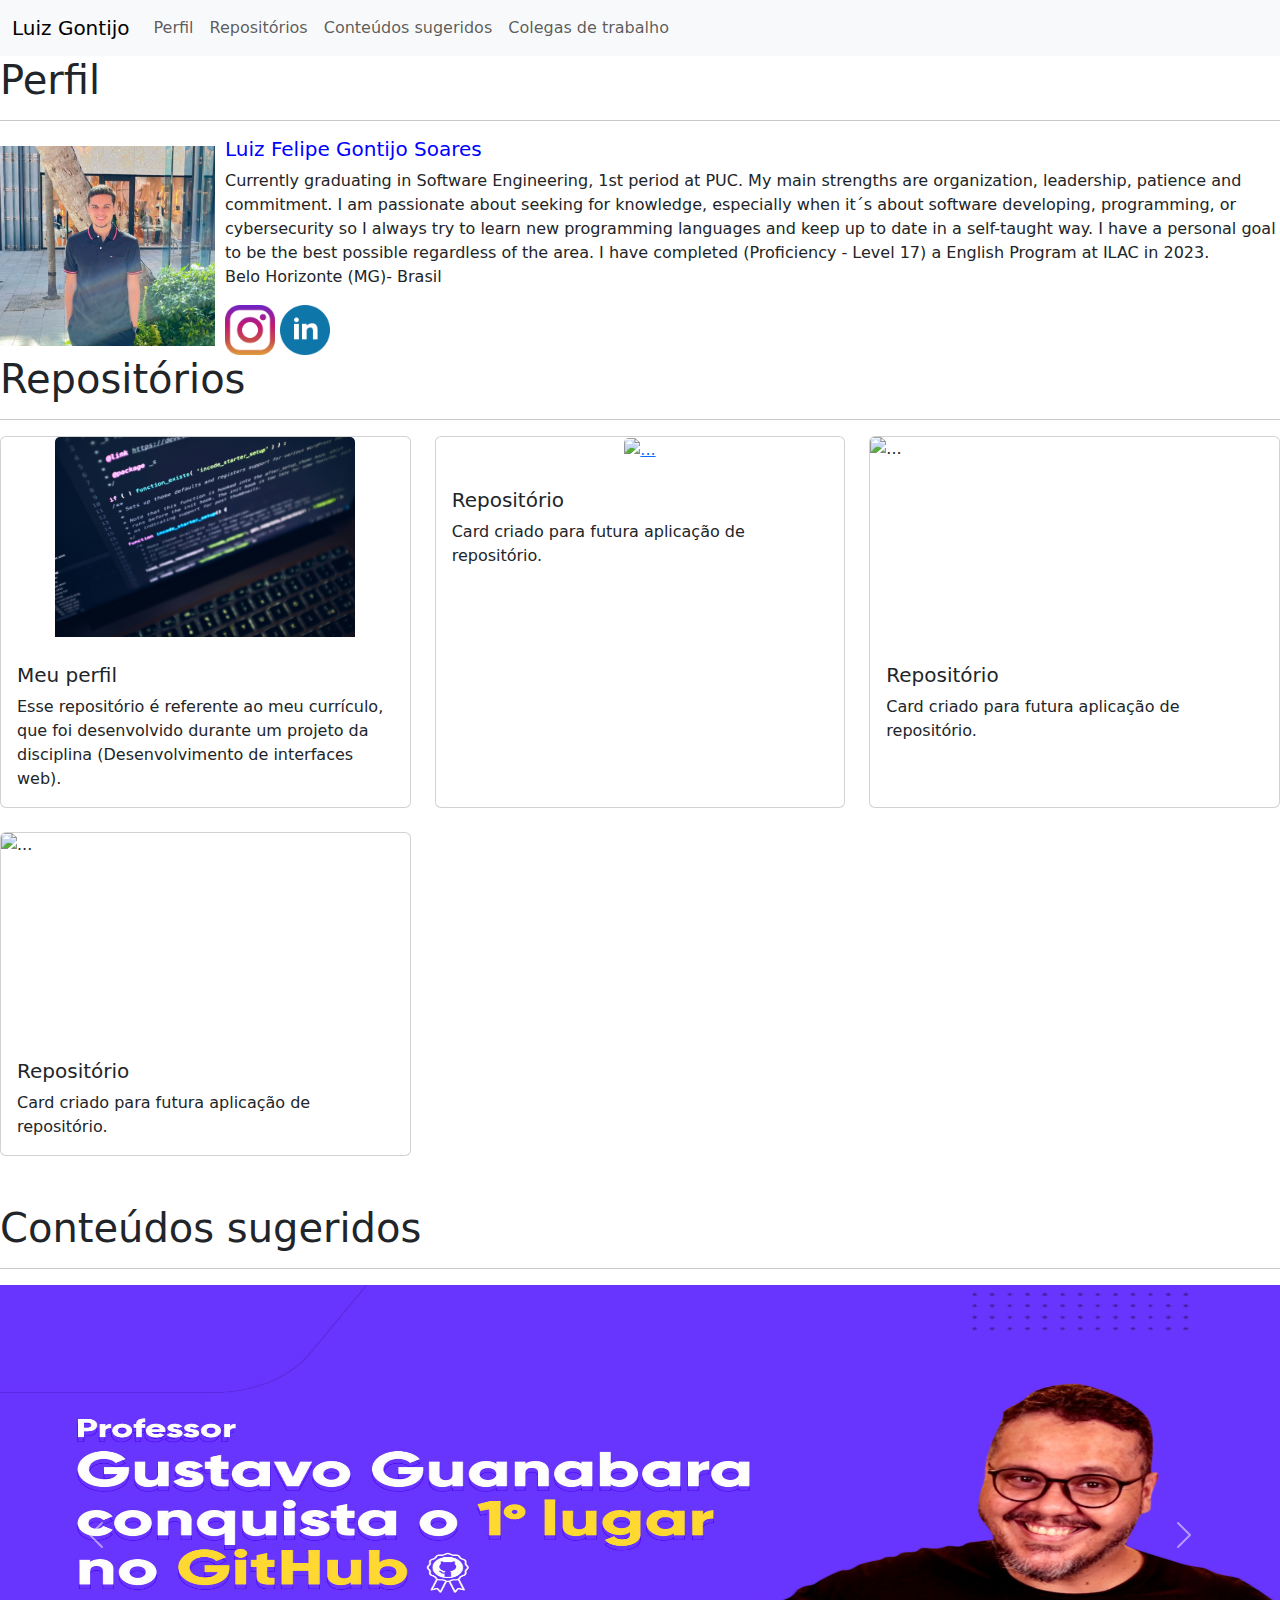
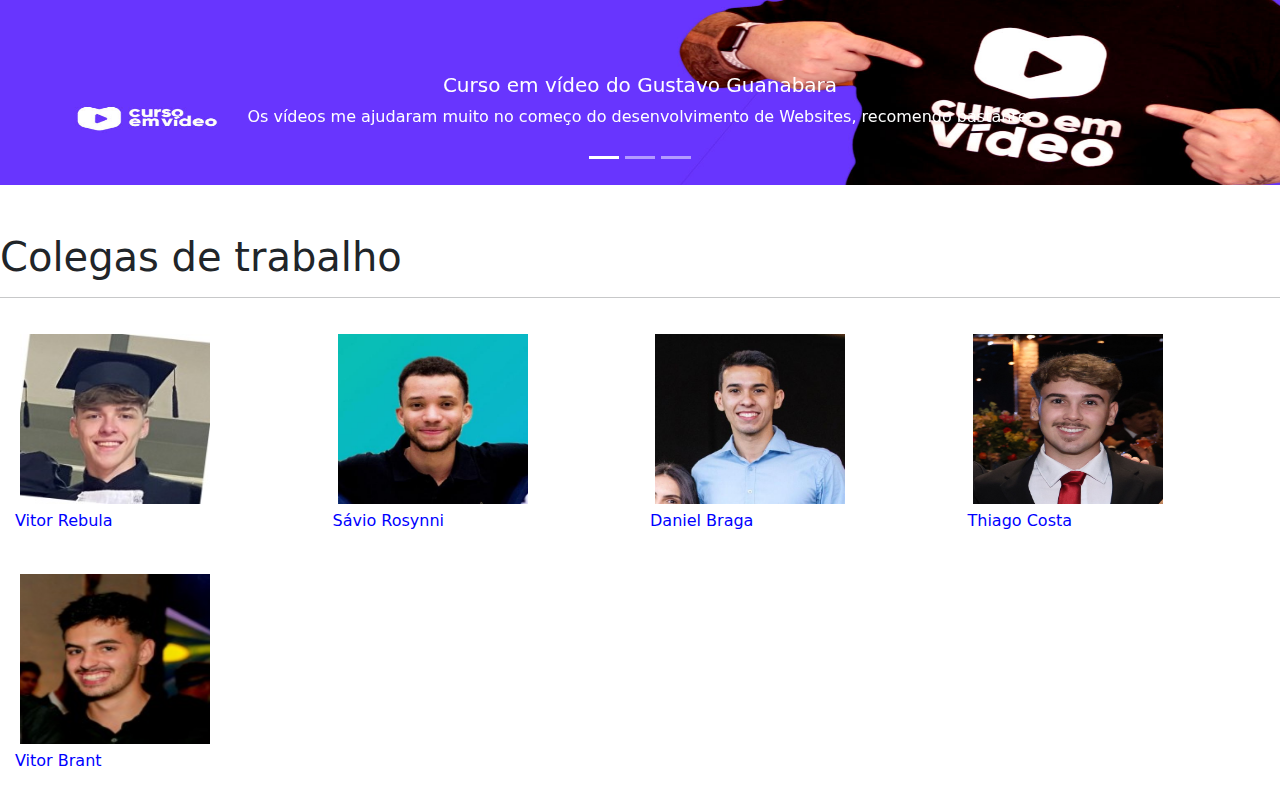
==== index.html @ 6227bf3a "commit" ====
<!DOCTYPE html>
<html lang="en">
<head>
    <meta charset="UTF-8">
    <meta name="viewport" content="width=device-width, initial-scale=1.0">
    <title>Perfil git-hub</title>
    <link rel="stylesheet" href="assets/main.css">
    <link href="https://cdn.jsdelivr.net/npm/bootstrap@5.3.3/dist/css/bootstrap.min.css" rel="stylesheet" integrity="sha384-QWTKZyjpPEjISv5WaRU9OFeRpok6YctnYmDr5pNlyT2bRjXh0JMhjY6hW+ALEwIH" crossorigin="anonymous">
</head>
<body>
  <script src="https://cdn.jsdelivr.net/npm/bootstrap@5.3.3/dist/js/bootstrap.bundle.min.js" integrity="sha384-YvpcrYf0tY3lHB60NNkmXc5s9fDVZLESaAA55NDzOxhy9GkcIdslK1eN7N6jIeHz" crossorigin="anonymous"></script>
    <nav class="navbar navbar-expand-lg bg-body-tertiary">
        <div class="container-fluid">
          <a class="navbar-brand" href="#">Luiz Gontijo</a>
          <button class="navbar-toggler" type="button" data-bs-toggle="collapse" data-bs-target="#navbarNav" aria-controls="navbarNav" aria-expanded="false" aria-label="Toggle navigation">
            <span class="navbar-toggler-icon"></span>
          </button>
          <div class="collapse navbar-collapse" id="navbarNav">
            <ul class="navbar-nav">
              <li class="nav-item">
                <a class="nav-link" href="#Perfil">Perfil</a>
              </li>
              <li class="nav-item">
                <a class="nav-link" href="#Repositórios">Repositórios</a>
              </li>
              <li class="nav-item">
                <a class="nav-link" href="#Conteúdos">Conteúdos sugeridos</a>
              </li>
              <li class="nav-item">
                <a class="nav-link"href="#Colegas">Colegas de trabalho</a>
              </li>
            </ul>
          </div>
        </div>
      </nav>
        <h1>
            Perfil
        </h1>
        <hr>
        <div class="Perfil" id="Perfil">
          <div class="foto">
            <img src="assets/img/foto de pefil .png" alt="Foto minha" width="215px" height="200px">
          </div>
          <div class="sobre">
            <div class="texto-seção1"><h5 class="nome"> Luiz Felipe Gontijo Soares</h5>
              <p> Currently graduating in Software Engineering, 1st period at PUC. My main strengths are organization, leadership, patience and commitment. I am passionate about seeking for knowledge, especially when it´s about software developing, programming, or cybersecurity so I always try to learn new programming languages and keep up to date in a self-taught way. I have a personal goal to be the best possible regardless of the area. I have completed (Proficiency - Level 17) a English Program at ILAC in 2023.
              <br>
              Belo Horizonte (MG)- Brasil 
              </p>
              </div>
              <a href="https://www.instagram.com/luiz_gontijoo/"><img src="assets/img/logo-instagram(certa).png" alt="Logo instagram"width="50px"height="50px"></a>
              <a href="https://www.linkedin.com/in/luiz-gontijo-081a272b5/"><img src="assets/img/logo-linkedin.png" alt="Logo LinkedIn"width="50px"height="50px"></a>
              </div>
          </div>
    <div class="seção2" id="Repositórios">
      <h1> Repositórios </h1>
      <hr>
      <div class="row row-cols-1 row-cols-md-3 g-4">
        <div class="col">
          <div class="card h-100">
            <a href="repo.html"><img src="assets/img/foto rep01.jpg" class="card-img-top" alt="Meu perfil"></a>
            <div class="card-body">
              <h5 class="card-title">Meu perfil</h5>
              <p class="card-text">Esse repositório é referente ao meu currículo, que foi desenvolvido durante um projeto da disciplina (Desenvolvimento de interfaces web).</p>
            </div>
          </div>
        </div>
        <div class="col">
          <div class="card h-100">
            <a href="repo.html"><img src="assets/img/fotorep03.jpg" class="card-img-top" alt="..."></a>
            <div class="card-body">
              <h5 class="card-title">Repositório</h5>
              <p class="card-text">Card criado para futura aplicação de repositório.</p>
            </div>
          </div>
        </div>
        <div class="col">
          <div class="card h-100">
            <img src="assets/img/foto rep02.jpg" class="card-img-top" alt="...">
            <div class="card-body">
              <h5 class="card-title">Repositório</h5>
              <p class="card-text">Card criado para futura aplicação de repositório.</p>
            </div>
          </div>
        </div>
        <div class="col">
          <div class="card h-100">
            <img src="assets/img/fotorep04.jpg" class="card-img-top" alt="...">
            <div class="card-body">
              <h5 class="card-title">Repositório </h5>
              <p class="card-text">Card criado para futura aplicação de repositório.</p>
            </div>
          </div>
        </div>
      </div>
    </div>
    <br>
    <br>
    <div class="Seção-3" id="Conteúdos">
      <h1> Conteúdos sugeridos </h1>
      <hr>
      <div id="carouselExampleCaptions" class="carousel slide" data-bs-ride="carousel">
        <div class="carousel-indicators">
          <button type="button" data-bs-target="#carouselExampleCaptions" data-bs-slide-to="0" class="active" aria-current="true" aria-label="Slide 1"></button>
          <button type="button" data-bs-target="#carouselExampleCaptions" data-bs-slide-to="1" aria-label="Slide 2"></button>
          <button type="button" data-bs-target="#carouselExampleCaptions" data-bs-slide-to="2" aria-label="Slide 3"></button>
        </div>
        <div class="carousel-inner">
          <div class="carousel-item active">
            <img src="assets/img/gustavoguanabar.jpg" class="d-block w-100" alt="Curso em vídeo do gustavo guanabara" height="500px" width="100%">
            <div class="carousel-caption d-none d-md-block">
              <h5>Curso em vídeo do Gustavo Guanabara</h5>
              <p>Os vídeos me ajudaram muito no começo do desenvolvimento de Websites, recomendo bastante.</p>
            </div>
          </div>
          <div class="carousel-item">
            <img src="assets/img/cs50(jpg).jpg" class="d-block w-100" alt="Curso Harvard Cs50" height="500px" width="100%">
            <div class="carousel-caption d-none d-md-block texto-carroussel">
              <h5>Curso Harvard CS50</h5>
              <p>Uma ótima oportunidade para quem deseja ter os primeiros contatos com programação (C e Python).</p>
            </div>
          </div>
          <div class="carousel-item">
            <img src="assets/img/mitocw.png" class="d-block w-100" alt="MIT open course ware" height="500px" width="100%">
            <div class="carousel-caption d-none d-md-block">
              <h5>Open course do MIT</h5>
              <p>O MIT disponibiliza diversos cursos gratuitos de programação que me ajudaram bastante também!</p>
            </div>
          </div>
        </div>
        <button class="carousel-control-prev" type="button" data-bs-target="#carouselExampleCaptions" data-bs-slide="prev">
          <span class="carousel-control-prev-icon" aria-hidden="true"></span>
          <span class="visually-hidden">Previous</span>
        </button>
        <button class="carousel-control-next" type="button" data-bs-target="#carouselExampleCaptions" data-bs-slide="next">
          <span class="carousel-control-next-icon" aria-hidden="true"></span>
          <span class="visually-hidden">Next</span>
        </button>
      </div>
      <br><br>
      <div class="Seção4" id="Colegas">
        <h1>Colegas de trabalho</h1>
        <hr>    
        <div class="grid">   
            <div>
              <a href="https://github.com/vitorrebula" class="pessoa"><img class="fotos" src="assets/img/vitor-rebula.jpg" alt="Vitor Rebula"><p class="nome">Vitor Rebula</p></a>
            </div>
            <div>
                <a href="https://github.com/saviorosynni" class="pessoa"><img class="fotos" src="assets/img/savio-rosynni.jpg" alt="Sávio Rosynni"><p class="nome">Sávio Rosynni</p></a>
            </div>
            <div>
                <a href="https://github.com/dbragabarbosa" class="pessoa"><img class="fotos" src="assets/img/daniel-braga.jpg" alt="Daniel Braga"><p class="nome">Daniel Braga</p></a>
            </div>
            <div>
                <a href="https://github.com/Thiagocs8" class="pessoa"><img class="fotos" src="assets/img/thiago-costa.jpg" alt="Thiago Costa"><p class="nome">Thiago Costa</p></a>
            </div>
            <div>
                <a href="#" class="pessoa"><img class="fotos" src="assets/img/brant.png" alt="Vitor Brant"><p class="nome">Vitor Brant</p></a>
            </div>
      </div>
      </div>
</body>
</html>
---- assets/main.css ----
*{
    box-sizing: border-box;
    padding: 0px;
    margin: 0px;
}

.Perfil{
    display: flex;
    justify-content: center;
    align-items: center;
    gap: 10px;
}
.nome {
    color: blue;
}
.img{
    display: table-cell;
    float: left;
    margin-top: 10px;
}  
.card-img-top{
    width: 230px;
    height: 200px;
}
.pessoa{
    list-style: none;
}
.fotos {
    width:200px;
    height:180px;
    padding:5px;
}
.nome{
    list-style: none;
    text-decoration: none;
}
.grid {
    display: grid; 
    grid-template-columns: repeat(4, 1fr);
    grid-gap: 20px;
    max-width: auto;
    margin: 0 auto;
    padding: 15px;
}
.card{
    display: grid;
    grid-template-columns: 1fr 1fr;
    align-items: center;
    gap: 10px;
}
.pessoa{
    text-decoration: none;
}
@media screen and (max-width: 726px) {
.Perfil{    
    flex-wrap: wrap;
    flex-direction: column;
}
.pessoa{
    text-decoration: none;
}

}
@media screen and (max-width: 1000px){
.grid{
    grid-template-columns: 1fr 1fr;

}
.card{
    display: block;

}
.pessoa{
    text-decoration: none;
}
}
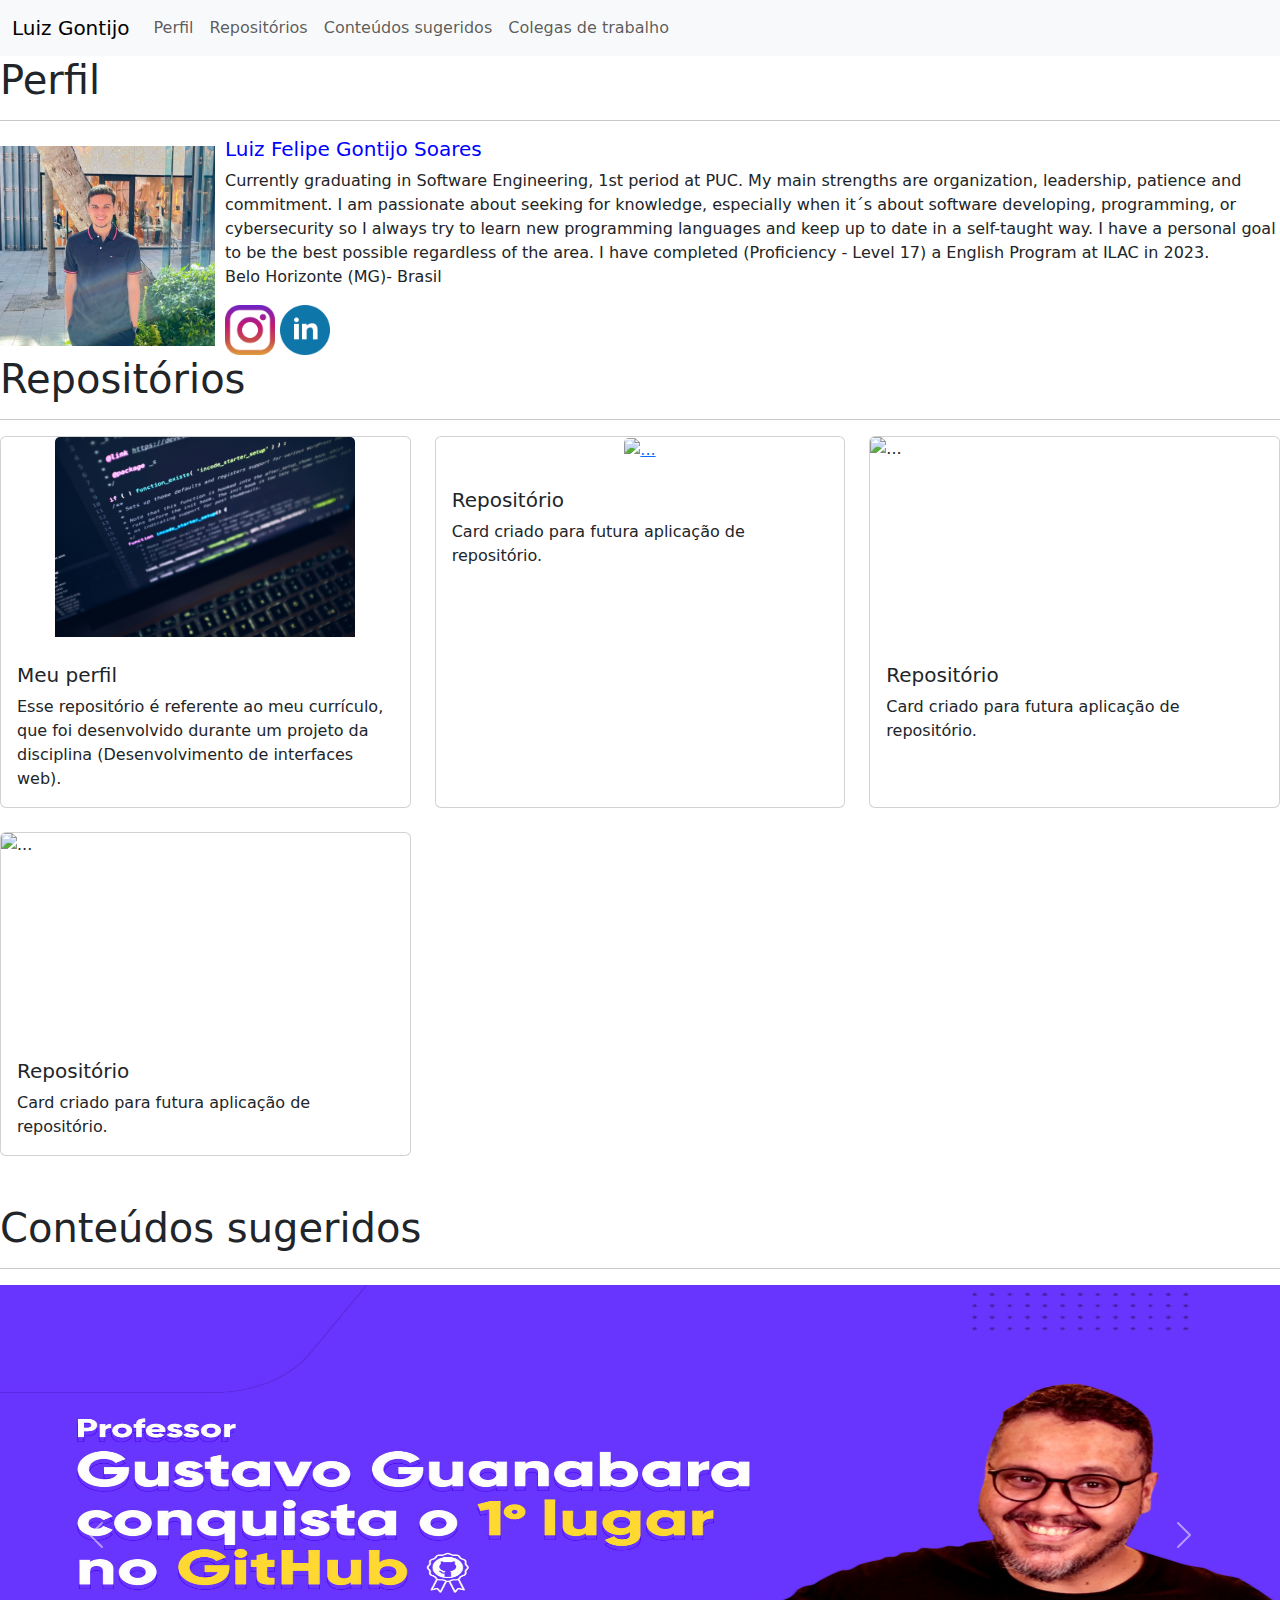
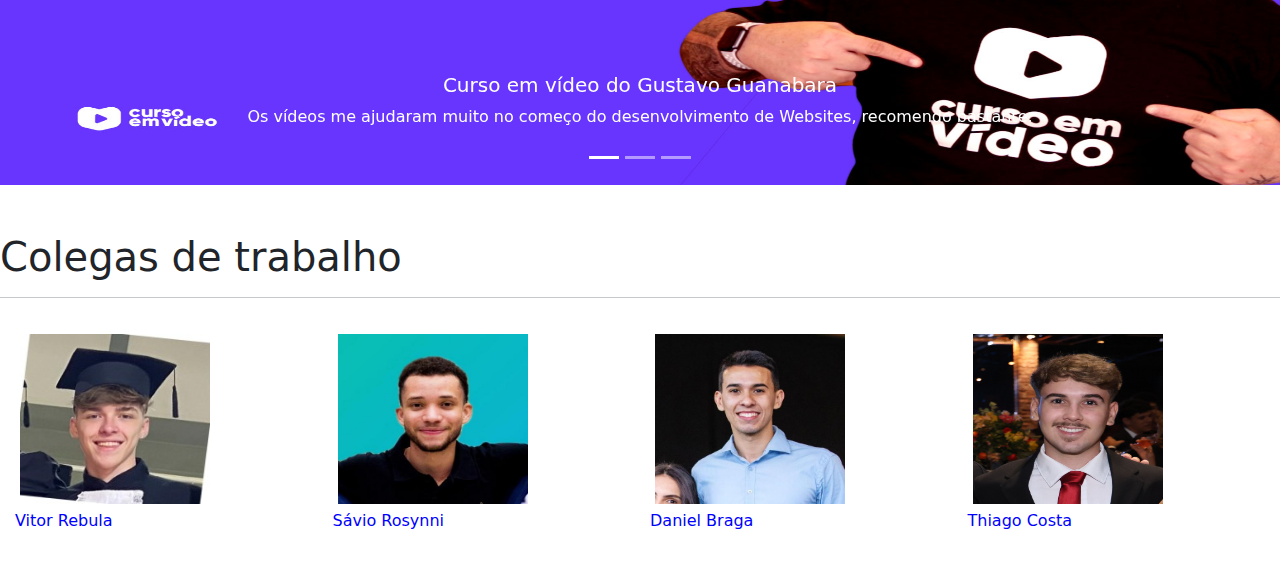
==== commit e54d5d94: "pre-tp2" ====
--- a/index.html
+++ b/index.html
@@ -107,8 +107,8 @@
         </div>
         <div class="carousel-inner">
           <div class="carousel-item active">
-            <img src="assets/img/gustavoguanabar.jpg" class="d-block w-100" alt="Curso em vídeo do gustavo guanabara" height="500px" width="100%">
-            <div class="carousel-caption d-none d-md-block">
+           <a href="https://www.youtube.com/playlist?list=PLHz_AreHm4dkZ9-atkcmcBaMZdmLHft8n"><img src="assets/img/gustavoguanabar.jpg" class="d-block w-100" alt="Curso em vídeo do gustavo guanabara" height="500px" width="100%"></a>
+           <div class="carousel-caption d-none d-md-block">
               <h5>Curso em vídeo do Gustavo Guanabara</h5>
               <p>Os vídeos me ajudaram muito no começo do desenvolvimento de Websites, recomendo bastante.</p>
             </div>
@@ -154,10 +154,7 @@
             <div>
                 <a href="https://github.com/Thiagocs8" class="pessoa"><img class="fotos" src="assets/img/thiago-costa.jpg" alt="Thiago Costa"><p class="nome">Thiago Costa</p></a>
             </div>
-            <div>
-                <a href="#" class="pessoa"><img class="fotos" src="assets/img/brant.png" alt="Vitor Brant"><p class="nome">Vitor Brant</p></a>
-            </div>
       </div>
       </div>
 </body>
-</html>+</html>
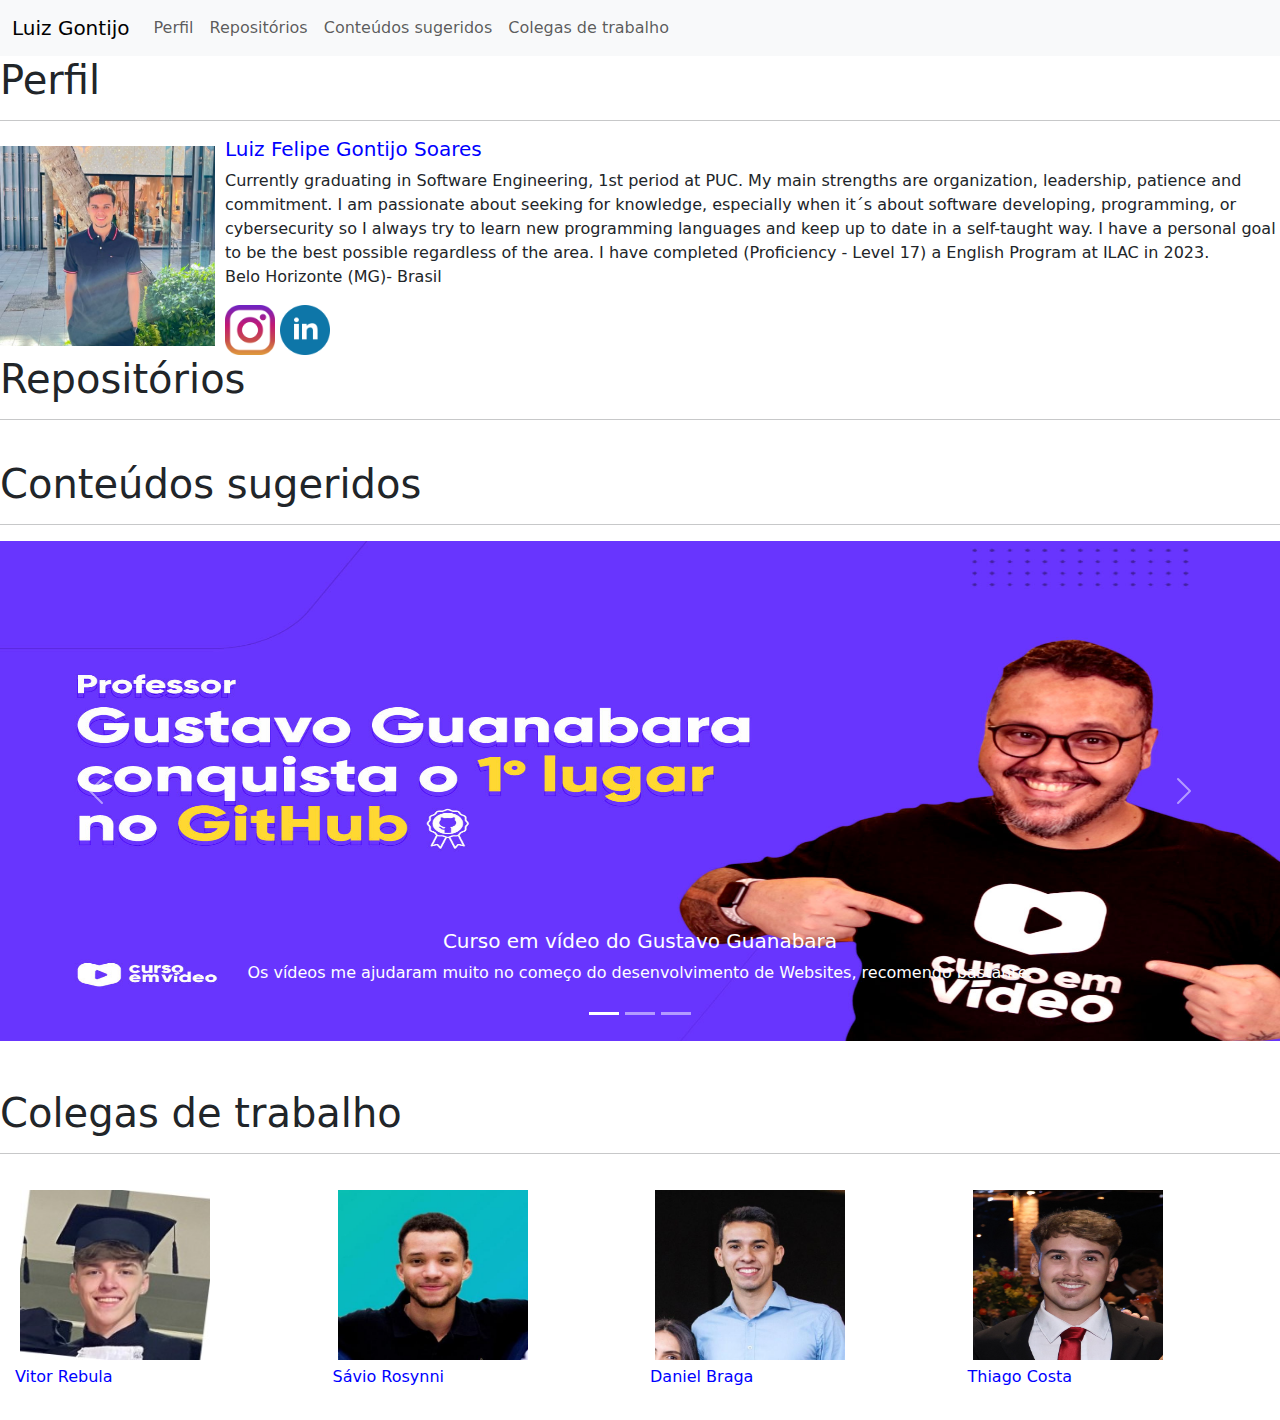
==== commit c7b942cb: "commit" ====
--- a/index.html
+++ b/index.html
@@ -4,11 +4,12 @@
     <meta charset="UTF-8">
     <meta name="viewport" content="width=device-width, initial-scale=1.0">
     <title>Perfil git-hub</title>
-    <link rel="stylesheet" href="assets/main.css">
+    <link rel="stylesheet" href="assets/css/main.css">
     <link href="https://cdn.jsdelivr.net/npm/bootstrap@5.3.3/dist/css/bootstrap.min.css" rel="stylesheet" integrity="sha384-QWTKZyjpPEjISv5WaRU9OFeRpok6YctnYmDr5pNlyT2bRjXh0JMhjY6hW+ALEwIH" crossorigin="anonymous">
+    <link rel="javascript" href="assets/js/main.js">
 </head>
 <body>
-  <script src="https://cdn.jsdelivr.net/npm/bootstrap@5.3.3/dist/js/bootstrap.bundle.min.js" integrity="sha384-YvpcrYf0tY3lHB60NNkmXc5s9fDVZLESaAA55NDzOxhy9GkcIdslK1eN7N6jIeHz" crossorigin="anonymous"></script>
+  
     <nav class="navbar navbar-expand-lg bg-body-tertiary">
         <div class="container-fluid">
           <a class="navbar-brand" href="#">Luiz Gontijo</a>
@@ -21,18 +22,19 @@
                 <a class="nav-link" href="#Perfil">Perfil</a>
               </li>
               <li class="nav-item">
-                <a class="nav-link" href="#Repositórios">Repositórios</a>
+                <a class="nav-link" href="#repos">Repositórios</a>
               </li>
               <li class="nav-item">
                 <a class="nav-link" href="#Conteúdos">Conteúdos sugeridos</a>
               </li>
               <li class="nav-item">
-                <a class="nav-link"href="#Colegas">Colegas de trabalho</a>
+                <a class="nav-link" href="#Colegas">Colegas de trabalho</a>
               </li>
             </ul>
           </div>
         </div>
       </nav>
+  
         <h1>
             Perfil
         </h1>
@@ -52,48 +54,16 @@
               <a href="https://www.linkedin.com/in/luiz-gontijo-081a272b5/"><img src="assets/img/logo-linkedin.png" alt="Logo LinkedIn"width="50px"height="50px"></a>
               </div>
           </div>
-    <div class="seção2" id="Repositórios">
+
+
+    <div id="repos">
       <h1> Repositórios </h1>
       <hr>
       <div class="row row-cols-1 row-cols-md-3 g-4">
-        <div class="col">
-          <div class="card h-100">
-            <a href="repo.html"><img src="assets/img/foto rep01.jpg" class="card-img-top" alt="Meu perfil"></a>
-            <div class="card-body">
-              <h5 class="card-title">Meu perfil</h5>
-              <p class="card-text">Esse repositório é referente ao meu currículo, que foi desenvolvido durante um projeto da disciplina (Desenvolvimento de interfaces web).</p>
-            </div>
-          </div>
-        </div>
-        <div class="col">
-          <div class="card h-100">
-            <a href="repo.html"><img src="assets/img/fotorep03.jpg" class="card-img-top" alt="..."></a>
-            <div class="card-body">
-              <h5 class="card-title">Repositório</h5>
-              <p class="card-text">Card criado para futura aplicação de repositório.</p>
-            </div>
-          </div>
-        </div>
-        <div class="col">
-          <div class="card h-100">
-            <img src="assets/img/foto rep02.jpg" class="card-img-top" alt="...">
-            <div class="card-body">
-              <h5 class="card-title">Repositório</h5>
-              <p class="card-text">Card criado para futura aplicação de repositório.</p>
-            </div>
-          </div>
-        </div>
-        <div class="col">
-          <div class="card h-100">
-            <img src="assets/img/fotorep04.jpg" class="card-img-top" alt="...">
-            <div class="card-body">
-              <h5 class="card-title">Repositório </h5>
-              <p class="card-text">Card criado para futura aplicação de repositório.</p>
-            </div>
-          </div>
-        </div>
       </div>
     </div>
+
+
     <br>
     <br>
     <div class="Seção-3" id="Conteúdos">
@@ -141,20 +111,11 @@
       <div class="Seção4" id="Colegas">
         <h1>Colegas de trabalho</h1>
         <hr>    
-        <div class="grid">   
-            <div>
-              <a href="https://github.com/vitorrebula" class="pessoa"><img class="fotos" src="assets/img/vitor-rebula.jpg" alt="Vitor Rebula"><p class="nome">Vitor Rebula</p></a>
-            </div>
-            <div>
-                <a href="https://github.com/saviorosynni" class="pessoa"><img class="fotos" src="assets/img/savio-rosynni.jpg" alt="Sávio Rosynni"><p class="nome">Sávio Rosynni</p></a>
-            </div>
-            <div>
-                <a href="https://github.com/dbragabarbosa" class="pessoa"><img class="fotos" src="assets/img/daniel-braga.jpg" alt="Daniel Braga"><p class="nome">Daniel Braga</p></a>
-            </div>
-            <div>
-                <a href="https://github.com/Thiagocs8" class="pessoa"><img class="fotos" src="assets/img/thiago-costa.jpg" alt="Thiago Costa"><p class="nome">Thiago Costa</p></a>
-            </div>
+        <div class="grid" id="grid"></div>
       </div>
-      </div>
+
+      <script src="https://cdn.jsdelivr.net/npm/bootstrap@5.3.3/dist/js/bootstrap.bundle.min.js" integrity="sha384-YvpcrYf0tY3lHB60NNkmXc5s9fDVZLESaAA55NDzOxhy9GkcIdslK1eN7N6jIeHz" crossorigin="anonymous"></script>
+  <script src="assets/js/main.js"></script>
+  
 </body>
 </html>
--- a/assets/css/main.css
+++ b/assets/css/main.css
@@ -0,0 +1,76 @@
+*{
+    box-sizing: border-box;
+    padding: 0px;
+    margin: 0px;
+}
+
+.Perfil{
+    display: flex;
+    justify-content: center;
+    align-items: center;
+    gap: 10px;
+}
+.nome {
+    color: blue;
+}
+.img{
+    display: table-cell;
+    float: left;
+    margin-top: 10px;
+}  
+.card-img-top{
+    width: 230px;
+    height: 200px;
+}
+.pessoa{
+    list-style: none;
+}
+.fotos {
+    width:200px;
+    height:180px;
+    padding:5px;
+}
+.nome{
+    list-style: none;
+    text-decoration: none;
+}
+.grid {
+    display: grid; 
+    grid-template-columns: repeat(4, 1fr);
+    grid-gap: 20px;
+    max-width: auto;
+    margin: 0 auto;
+    padding: 15px;
+}
+.card{
+    display: grid;
+    grid-template-columns: 1fr 1fr;
+    align-items: center;
+    gap: 10px;
+}
+.pessoa{
+    text-decoration: none;
+}
+@media screen and (max-width: 726px) {
+.Perfil{    
+    flex-wrap: wrap;
+    flex-direction: column;
+}
+.pessoa{
+    text-decoration: none;
+}
+
+}
+@media screen and (max-width: 1000px){
+.grid{
+    grid-template-columns: 1fr 1fr;
+
+}
+.card{
+    display: block;
+
+}
+.pessoa{
+    text-decoration: none;
+}
+}